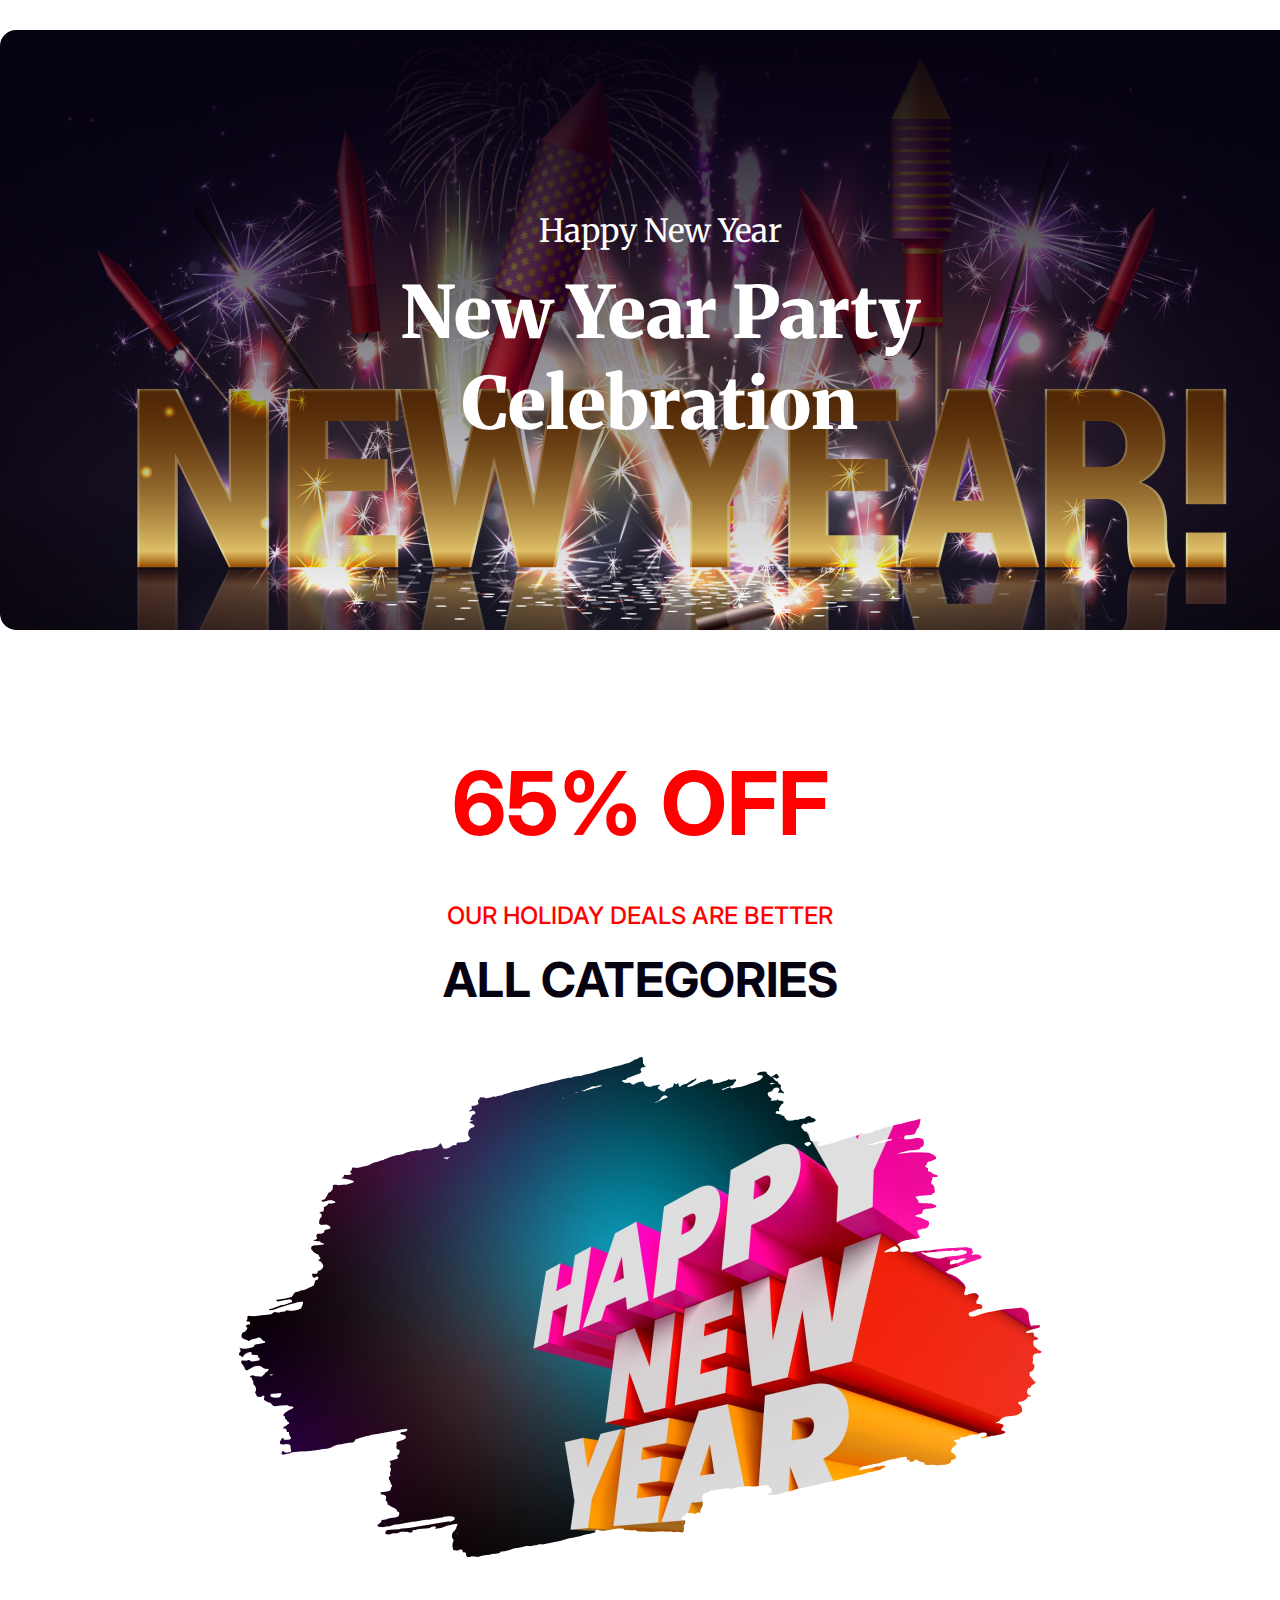
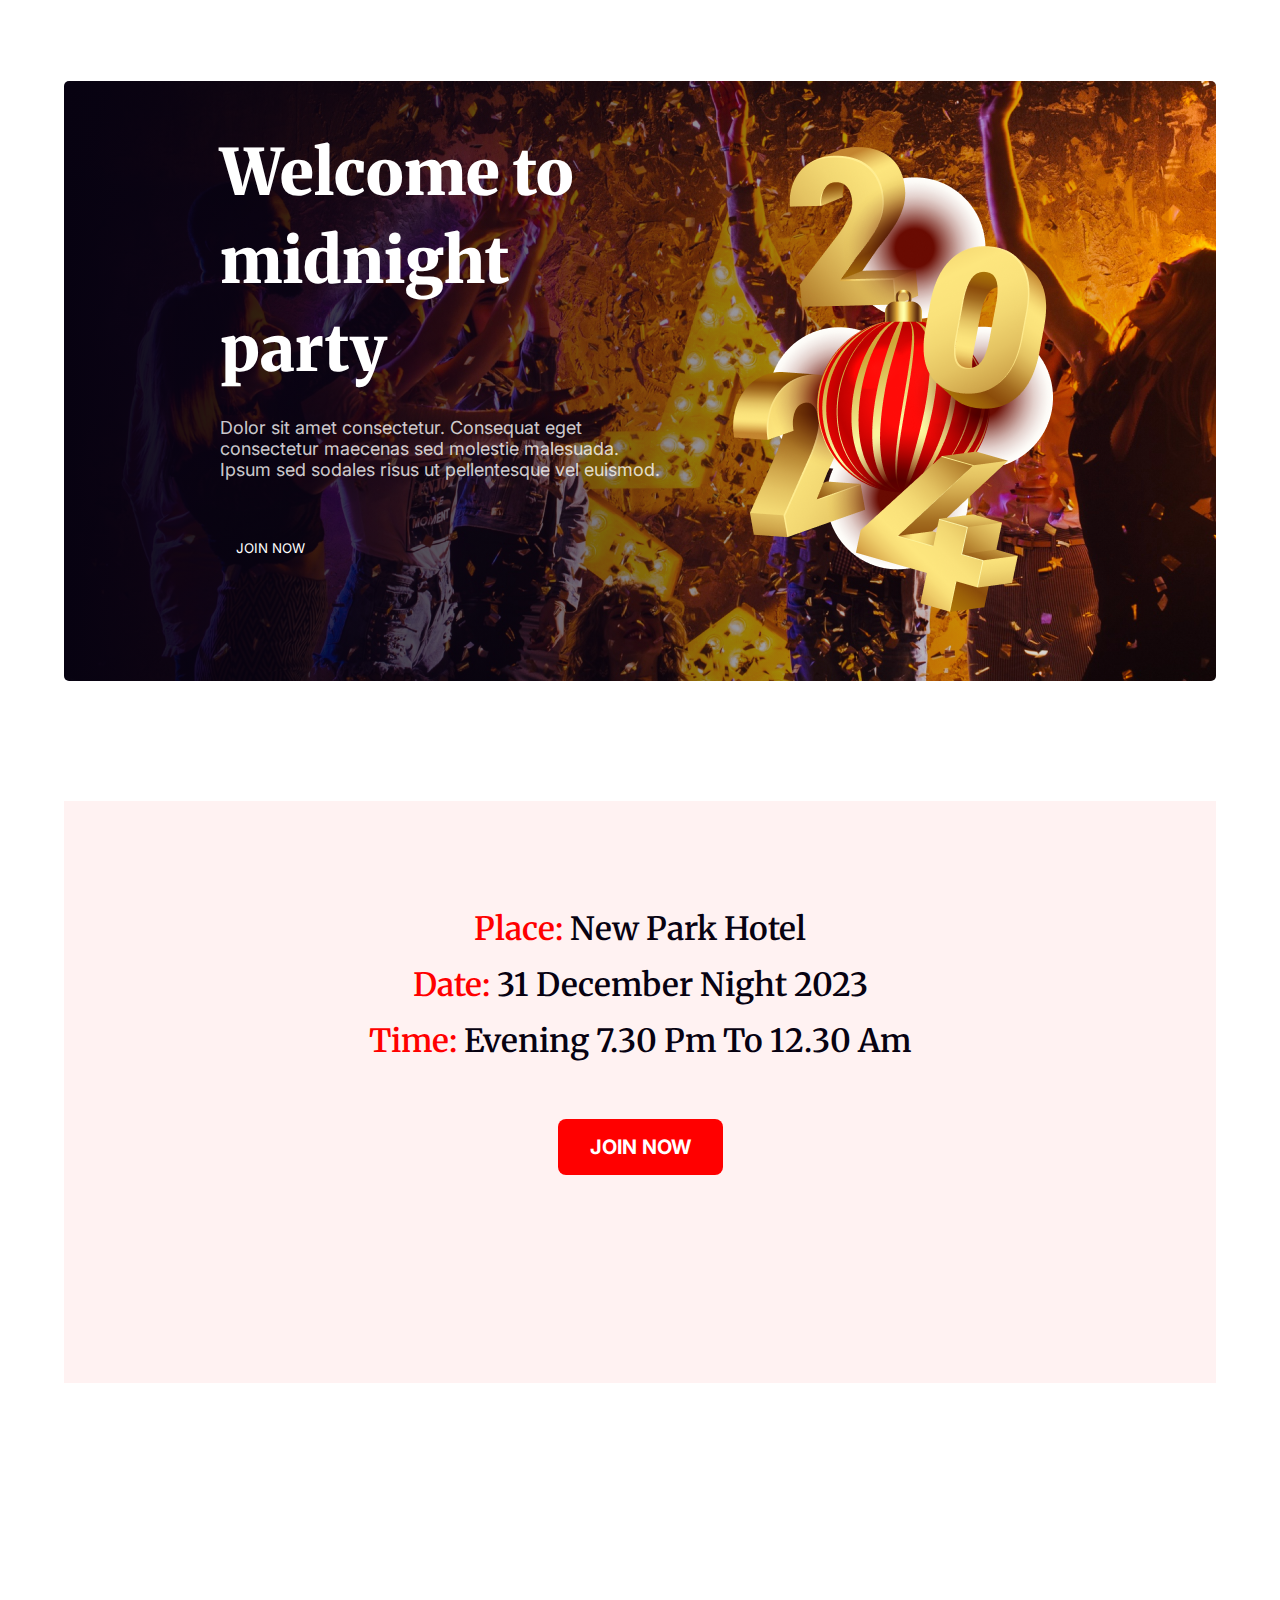
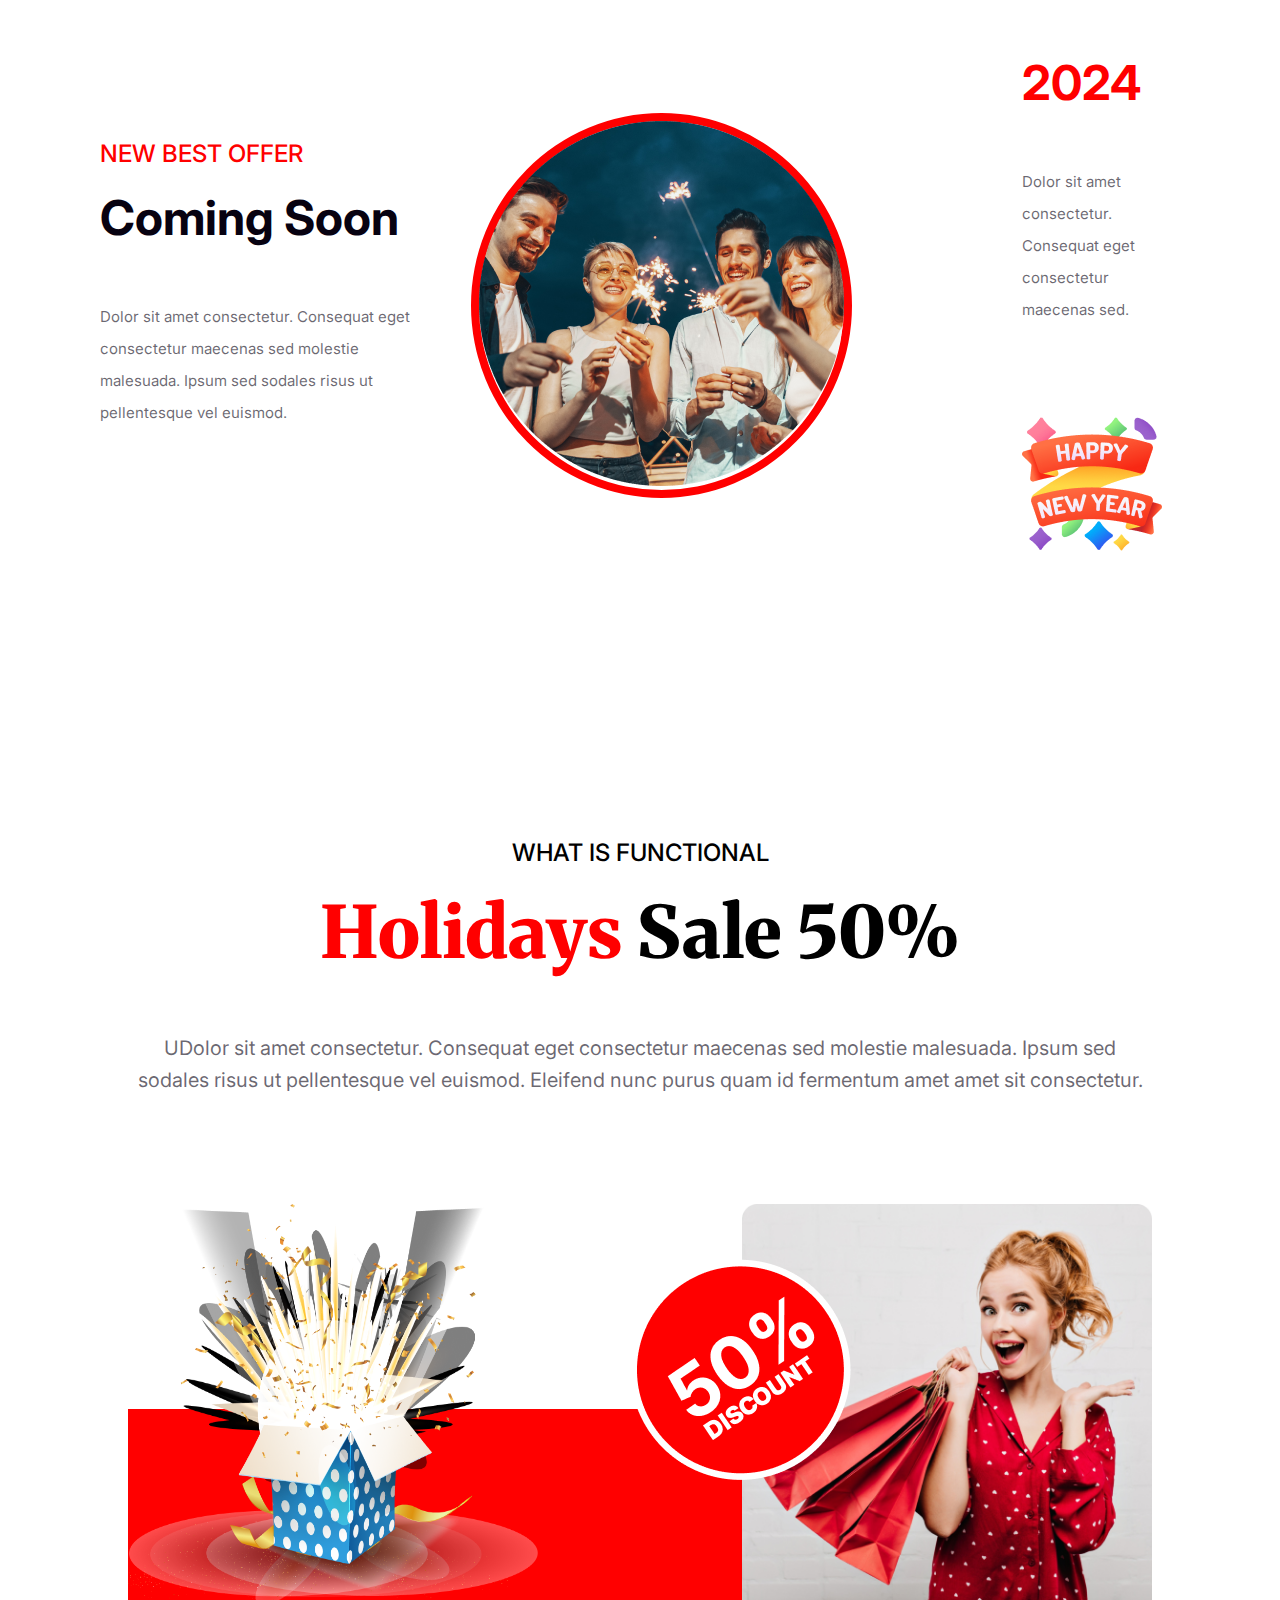
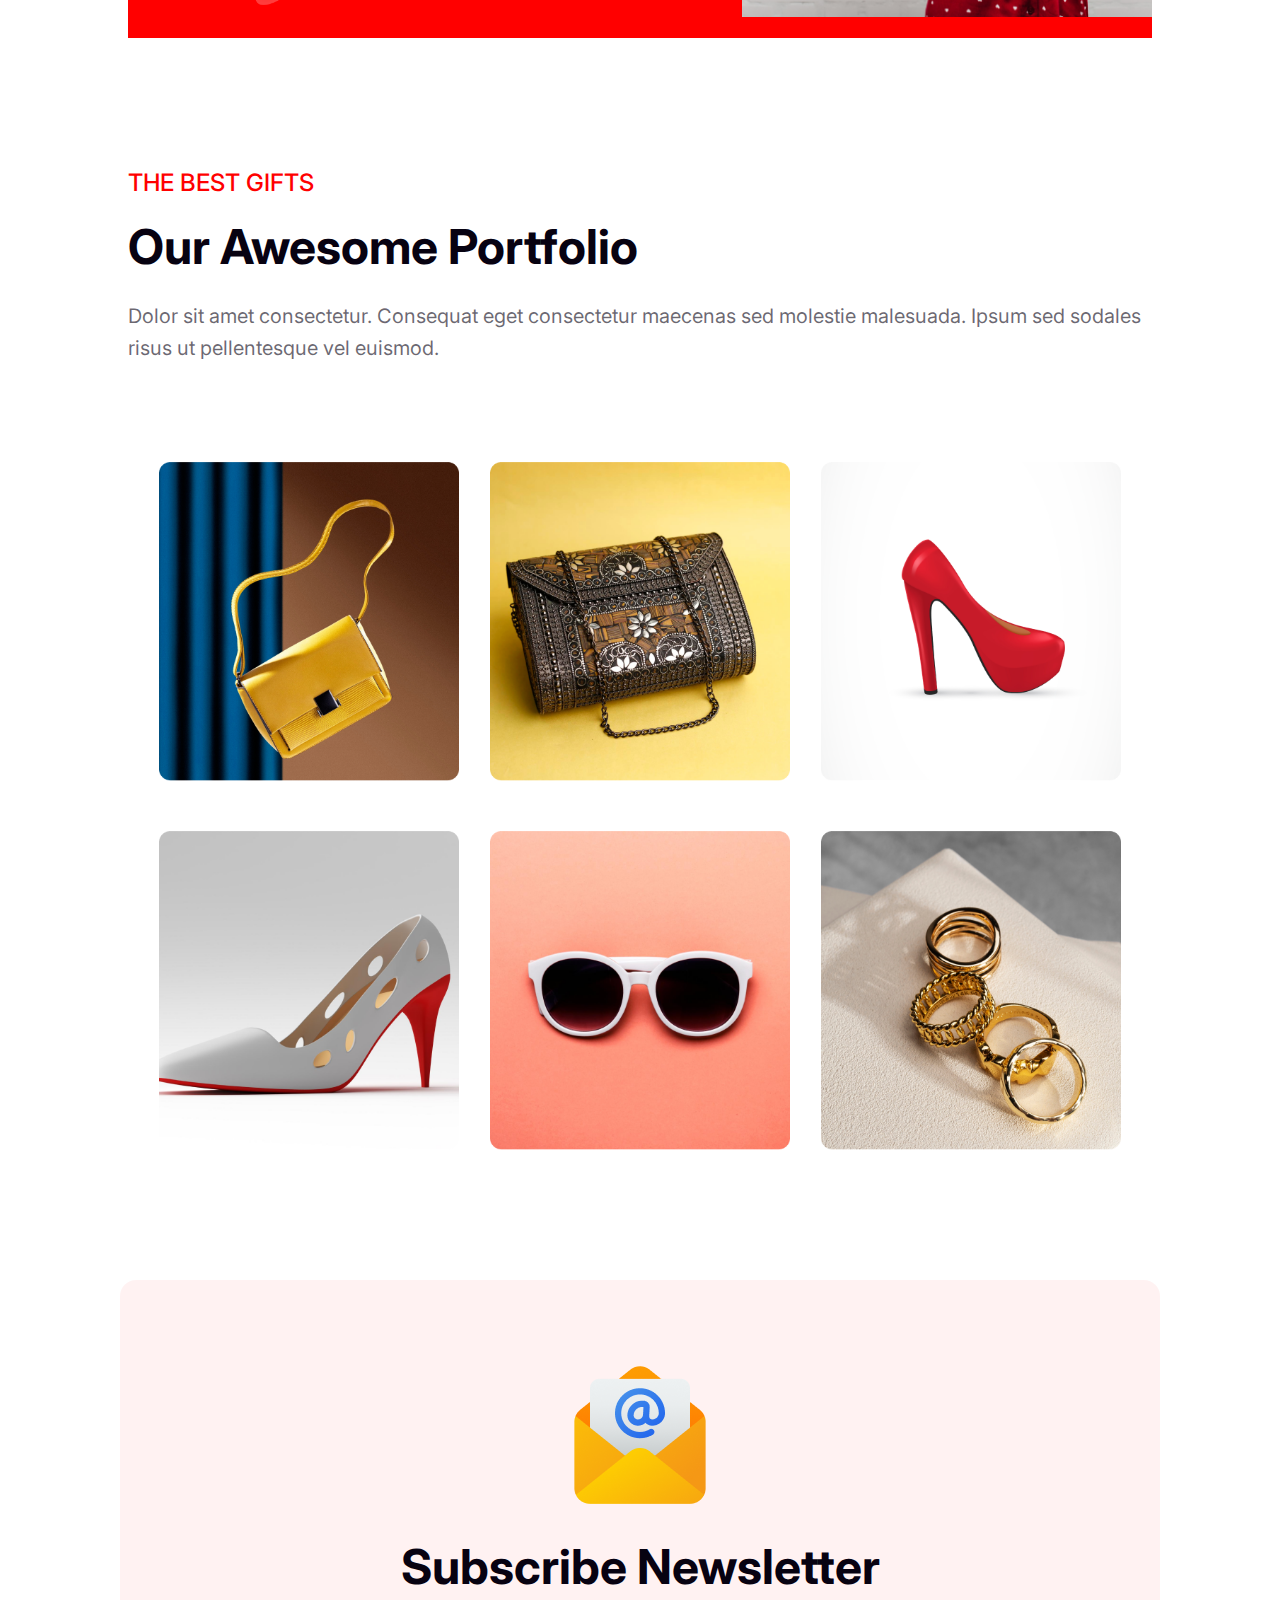
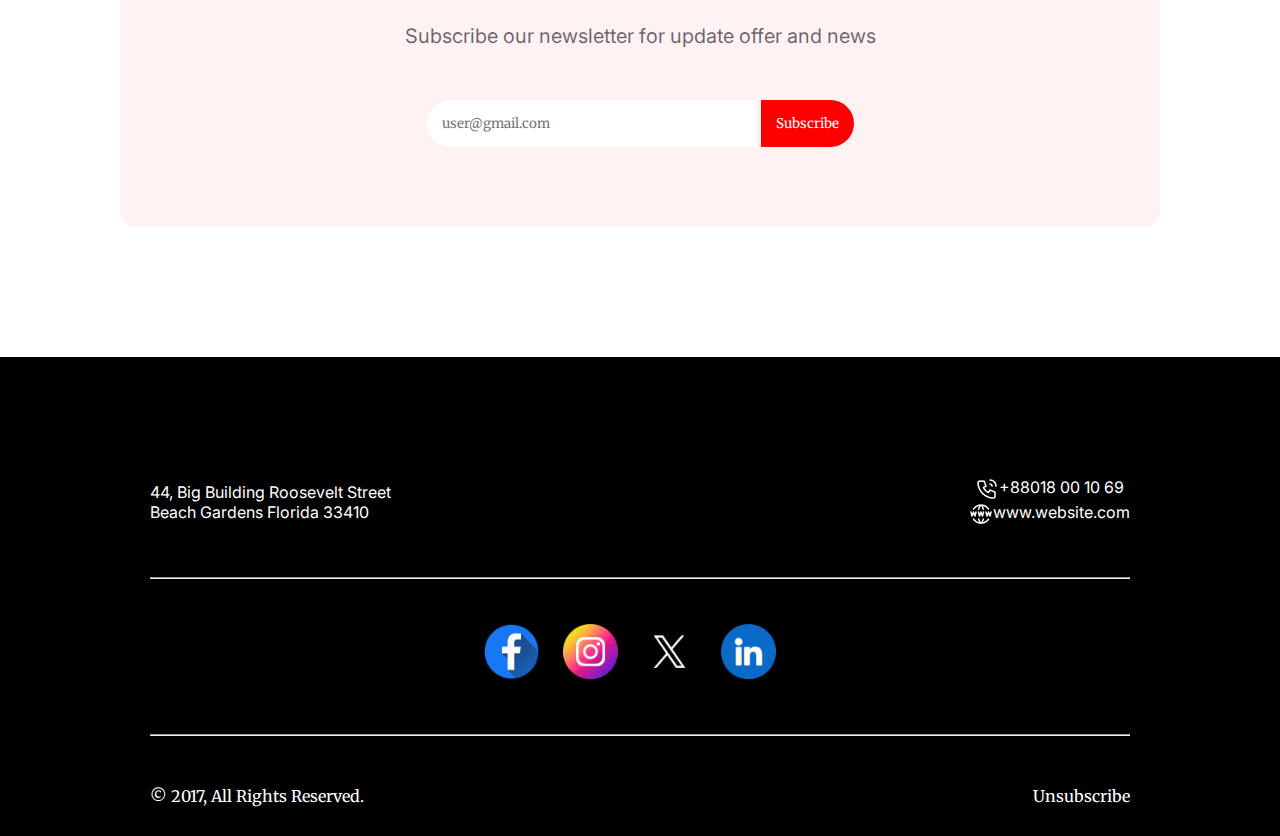
==== index.html @ ffd7e619 "complete first assignment" ====
<!DOCTYPE html>
<html lang="en">

<head>
    <meta charset="UTF-8">
    <meta name="viewport" content="width=device-width, initial-scale=1.0">
    <title>First Assignment</title>
    <link rel="preconnect" href="https://fonts.googleapis.com">
    <link rel="preconnect" href="https://fonts.gstatic.com" crossorigin>
    <link
        href="https://fonts.googleapis.com/css2?family=Merriweather:ital,wght@0,300;0,400;0,700;0,900;1,300;1,400;1,700;1,900&display=swap"
        rel="stylesheet">
    <link rel="stylesheet" href="new-year.css">
</head>

<body>
    <!-- header start -->
    <header>
        <div class="banner">
            <h3 class="banner-sub-title">Happy New Year</h3>
            <h1 class="banner-title">New Year Party Celebration</h1>
        </div>
    </header>
    <!-- header end -->

    <!-- main start -->
    <main>
        <!-- Offer Container -->
        <section class="offer-container">
            <h1 class="offer-title">65% OFF</h1>
            <h5 class="common-offer-sub-title">OUR HOLIDAY DEALS ARE BETTER</h5>
            <h4 class="common-category-title">ALL CATEGORIES</h4>

            <div class="offer-img">
                <img src="images/New Year Photo.png" alt>
            </div>
        </section>
        <!-- end of the offer section -->

        <!-- midnight party section -->
        <section class="party-container">
            <div class="party-text">
                <div>
                    <h3 class="party-title">Welcome to midnight party</h3>
                    <p class="party-description">Dolor sit amet consectetur. Consequat eget consectetur maecenas sed
                        molestie malesuada. Ipsum sed sodales risus ut pellentesque vel euismod.
                    </p>
                    <button>JOIN NOW</button>
                </div>
            </div>
            <div class="party-img">
                <img src="images/Group 70.png" alt>
            </div>
        </section>
        <!-- end of the midnight party section -->

        <!-- start schedule section -->
         <section> 
        <div class="schedule-container">
            <h4><span class="schedule-name">Place:</span> New Park Hotel</h4>
            <h4><span class="schedule-name">Date:</span> 31 December Night 2023</h4>
            <h4><span class="schedule-name">Time:</span> Evening 7.30 pm to 12.30 am</h4>
            <button class="join">JOIN NOW</button>
            </div>
        </section>
        <!-- end of the schedule section -->

        <!-- start best offer section -->
        <section class="best-offer-container">
            <div class="left-column">
                <h5 class="common-offer-sub-title">NEW BEST OFFER</h5>
                <h3 class="common-category-title">Coming Soon</h3>
                <p class="common-description">Dolor sit amet consectetur. Consequat eget consectetur maecenas sed molestie malesuada. Ipsum sed sodales risus ut pellentesque vel euismod. </p>
            </div>
            <div class="middle-column">
                <img src="images/Ellipse 1.png" alt>
            </div>
            <div class="right-column">
                <h1 class="year">2024</h1>
                <p class="common-description">Dolor sit amet consectetur. Consequat eget consectetur maecenas sed.</p>
                <img src="images/Group 96.png" alt>
            </div>
        </section>
        <!-- end of the best offer section -->

        <!-- holiday offer -->
        <section class="holiday-sale-container">
                        <h4 style="color: black;" class="common-offer-sub-title">WHAT IS FUNCTIONAL</h4>

                        <h1 class="sale-title"><span class="text-primary">Holidays</span> Sale 50%
                        </h1>
                        <p class="common-description">UDolor sit amet consectetur. Consequat eget consectetur maecenas sed molestie malesuada. Ipsum sed sodales risus ut pellentesque vel euismod. Eleifend nunc purus quam id fermentum amet amet sit consectetur.

                        </p>
  
                        <div class="holiday-img-container">
                                <img class="person" src="images/Group 75.png" alt="">
                                <img src="images/Rectangle 1.png" alt="">
                        </div>
                        <img class="discount-img" src="images/Group 44.png" alt="">
        </section>
        <!-- complete holiday offer section -->

        <!-- portfolio section-->
        <section class="portfolio-container"> 
                        <h5 class="common-offer-sub-title">THE BEST GIFTS</h5>
                        <h4 class="common-category-title">Our Awesome Portfolio</h4>
                        <p class="common-description">Dolor sit amet consectetur. Consequat eget consectetur maecenas sed molestie malesuada. Ipsum sed sodales risus ut pellentesque vel euismod. </p>
     
                        <div class="gallery-container">
                         <div class="img-container">
                              <img src="images/Rectangle 3.png" alt="">
                              <img src="images/Rectangle 4.png" alt="">
                              <img src="images/Rectangle 5.png" alt="">
                         </div>
                         <div class="img-container">
                              <img src="images/Rectangle 6.png" alt="">
                              <img src="images/Rectangle 7.png" alt="">
                              <img src="images/Rectangle 8.png" alt="">
                         </div>
                        </div>
        </section>
        <!-- end of portfolio section -->
        <!-- news letter -->
        <section class="newsletter-container">
                        <img class="sobi" src="images/Group 61.png" alt="">
                        <h3  class="common-category-title  ">Subscribe Newsletter</h3>
                        <p class="common-description">Subscribe our newsletter for update offer and news</p>
                        <input type="email" name="" id="" placeholder="user@gmail.com">
                        <input type="submit" value="Subscribe">
        </section>
        <!-- end news letter -->

    <!-- main end -->
    </main>
    <footer>
        <section class="footer-text">
            <div class="address">
                44, Big Building Roosevelt Street <br>
                Beach Gardens Florida 33410
            </div>
            <div class="contact">
               <p><img src="images/Call.png" alt=""> +88018 00 10 69</p>
               <p><img src="images/Website.png" alt=""> www.website.com</p>
            </div>
        </section>
        <hr>
        <!-- social icon -->
        <section class="social-icon">
               <img src="images/Facebook.png" alt=""><a href=""></a></img>
               <img src="images/Instagram.png" alt=""><a href=""></a></img>
               <img src="images/Twitter.png" alt=""><a href=""></a></img>
               <img src="images/Linkedin.png" alt=""><a href=""></a></img>
        </section>
        <hr>
        <!-- copyright section -->
        <section class="copyright-container">
            <p>&copy; 2017, All Rights Reserved.</p>
            <p>Unsubscribe</p>
        </section>
    </footer>

    </footer>

</body>

</html>
---- new-year.css ----
@import url('https://fonts.googleapis.com/css2?family=Inter:wght@100;200;300;400;500;600;700;800;900&display=swap');
/* font-family: 'Inter', sans-serif; */

* {
    font-family: 'Merriweather', serif;
    margin: 0;
    padding: 0;
}

/* css for header or banner section */

header {
    background-image: linear-gradient(180deg, #070211 0%, rgba(7, 2, 17, 0.00) 100%), url('images/Banner\ Image.png');
    width: 1320px;
    height: 600px;
    margin: 30px auto;
    display: flex;
    justify-content: center;
    align-items: center;
    border-radius: 16px;
}

.banner {
    text-align: center;
    color: white;
    width: 50%;
}

.banner-sub-title {
    font-size: 32px;
    font-weight: 400;
}

.banner-title {
    margin-top: 16px;
    font-size: 72px;
    font-weight: 900;
}

/* end of the banner section */



/* offer section */
.offer-container {
    text-align: center;

}

.offer-title {
    color: #F00;
    font-size: 88px;
    font-weight: 700;
    margin-top: 120px;
    font-family: 'Inter', sans-serif;

}

.common-offer-sub-title {
    margin: 45px 0 20px;
    color: #F00;
    font-size: 24px;
    font-weight: 500;
    font-family: 'Inter', sans-serif;
}

.common-category-title {
    color: #070211;
    font-size: 48px;
    font-weight: 700;
    font-family: 'Inter', sans-serif;
}

.offer-img {
    margin-top: 48px;
}

/* end of the offer section */

/* midnight party section */

.party-container {
    background-image: linear-gradient(90deg, #070211 0%, rgba(7, 2, 17, 0.00) 100%), url('images/Vectorrr.png');
    background-repeat: no-repeat;
    background-size: cover;
    width: 90%;
    height: 600px;
    margin: 120px auto 120px;
    border-radius: 5px;
    display: flex;
    justify-content: space-between;
    align-items: center;

}

.party-text,
.party-img {
    width: 50%;
    padding: 0 30px;
}

.party-text {
    margin-top: 126px;
    margin-left: 126px;
    margin-bottom: 200px;

}

.party-title {
    color: #FFF;
    font-size: 64px;
    font-weight: 900;
    line-height: 88px;
    margin-bottom: 25px;
}

.party-description {

    color: rgba(255, 255, 255, 0.80);
    font-family: 'Inter', sans-serif;
    font-size: 18px;
    font-weight: 400;
    color: rgba(255, 255, 255, 0.80);
    margin-bottom: 50px;

}

.party-text button {
    width: 100px;
    height: 30px;
    padding: 10px 10px;
    border-radius: 5px;
    border: none;
    color: #FFFFFF;
    background-color: transparent;
    font-family: 'Inter', sans-serif;
}

.party-text button:hover {
    background-color: #FAA10D;
}

/* end of the midnight party section */


/* start schedule section style */

.schedule-container {
    fill: linear-gradient(180deg, rgba(255, 0, 0, 0.10) 0%, rgba(255, 0, 0, 0.00) 100%);
    width: 90%;
    height: 482px;
    text-align: center;
    font-size: 32px;
    margin: 120px auto;
    background: #ff00000d;
    padding-top: 100px;
    
}

.schedule-container h4 {

    color: #070211;
    font-size: 32px;
    font-weight: 600;
    line-height: 56px;
    text-transform: capitalize;
}

.schedule-name {
    color: red;
}

.schedule-container button {
    margin-top: 50px;
    padding: 16px 32px;
    border-radius: 8px;
    background: #F00;
    border: none;
}

.join {
    color: #FFF;
    font-family: 'Inter', sans-serif;
    text-align: center;
    font-size: 20px;
    font-weight: 700;
    text-transform: uppercase;
}

/* end of the schedule section style */

/* start of the css for offer best section */

.best-offer-container {
    display: flex;
    justify-content: space-between;
    align-items: center;
    gap: 50px;
    padding: 150px 100px;
}

.left-column p, .right-column p {
    color: #07021199;
    font-size: 15px;
    font-weight: 400;
    margin-bottom: 40px;
    margin-top: 30px;
}

.middle-column {
    border: 8px solid red;
    border-radius: 50%;
    margin-right: 120px ;
}


.year{
    color: #F00;
font-size: 48px;
font-weight: 700;
line-height: normal;
font-family: 'Inter', sans-serif; 

}
.common-description{
    color: rgba(7, 2, 17, 0.60);
font-size: 20px;
font-weight: 400;
line-height: 32px; 
font-family: 'Inter', sans-serif;
}

/* end of the css for offer best section */

/* holiday sales */
.holiday-sale-container {
    width: 80%;
    margin: 130px auto;
    text-align: center;
    height: 800px;
    background-image: url('images/Rectangle\ 2.png');
    background-repeat: no-repeat;
    background-position: bottom;
}
.sale-title {
    font-size: 72px;
    font-weight: 900;
    margin-top: 16px;
}
.holiday-sale-container h1{
    margin-bottom: 30px;
}

.holiday-img-container {
    margin-top: 60px;
    display: flex;
    justify-content: space-between;
}

.holiday-img-container img {
    width: 40%;
}

.discount-img {
    position: relative;
    bottom: 400px;
    left: 100px;
}
.text-primary{
    color: #F00;
}
/* complete holiday section */

/* Portfolio section */

.portfolio-container {
    width: 80%;
    margin: 130px auto;
    text-align: left;
}

.img-container {
    margin-top: 50px;
    display: flex;
    justify-content: space-evenly;
    margin-bottom: 10px;
}

.img-container img {
    width: 300px;
    border-radius: 5px;

}

.img-container img:hover {
    box-shadow: 10px 10px 15px gray;
    border-radius: 5px;
}

/* complete portfolio section */

/* news letter */
.newsletter-container {
    width: 50%;
    margin: 130px auto;
    text-align: center;
    padding: 80px 200px;
    border-radius: 16px;
    background: #ff00000d;
}
.common-description{
    padding-top: 24px;
    padding-bottom: 48px;
}
.sobi{
    padding-bottom: 22px;
}

input[type='email'] {
    width: 300px;
    padding: 15px;
    border-radius: 30px 0 0px 30px;
    border: none;
    margin-right: 0px;
}

input[type='submit'] {
    border-radius: 0px 50px 50px 0px;
    background: #F00;
    padding: 15px;
    border: none;
    color: white;
}
/* end  newsletter section */


/* footer */
footer {
    margin-top: 130px;
    background-color: black;
    color: white;
    padding: 120px 150px 30px;
    font-family: 'Inter', sans-seri

}

.footer-text {
    display: flex;
    align-items: center;
    justify-content: space-between;
    font-family: 'Inter', sans-seri
}
.address{
    font-family: 'Inter', sans-seri
}


hr {
    margin-top: 50px;
    color: rgba(255, 255, 255, 0.15);
    font-family: 'Inter', sans-seri
}

.contact p {
    display: flex;
    justify-content: center;
    font-family: 'Inter', sans-serif; 
}

/* social icon */
.social-icon {
    margin-top: 45px;
    text-align: center;

}

.social-icon img {
    margin-right: 20px;
    width: 55px;
}

/* copyright */
.copyright-container {
    margin-top: 50px;
    display: flex;
    justify-content: space-between;
    font-family: 'Inter', sans-serif; 
}
/* end footer */
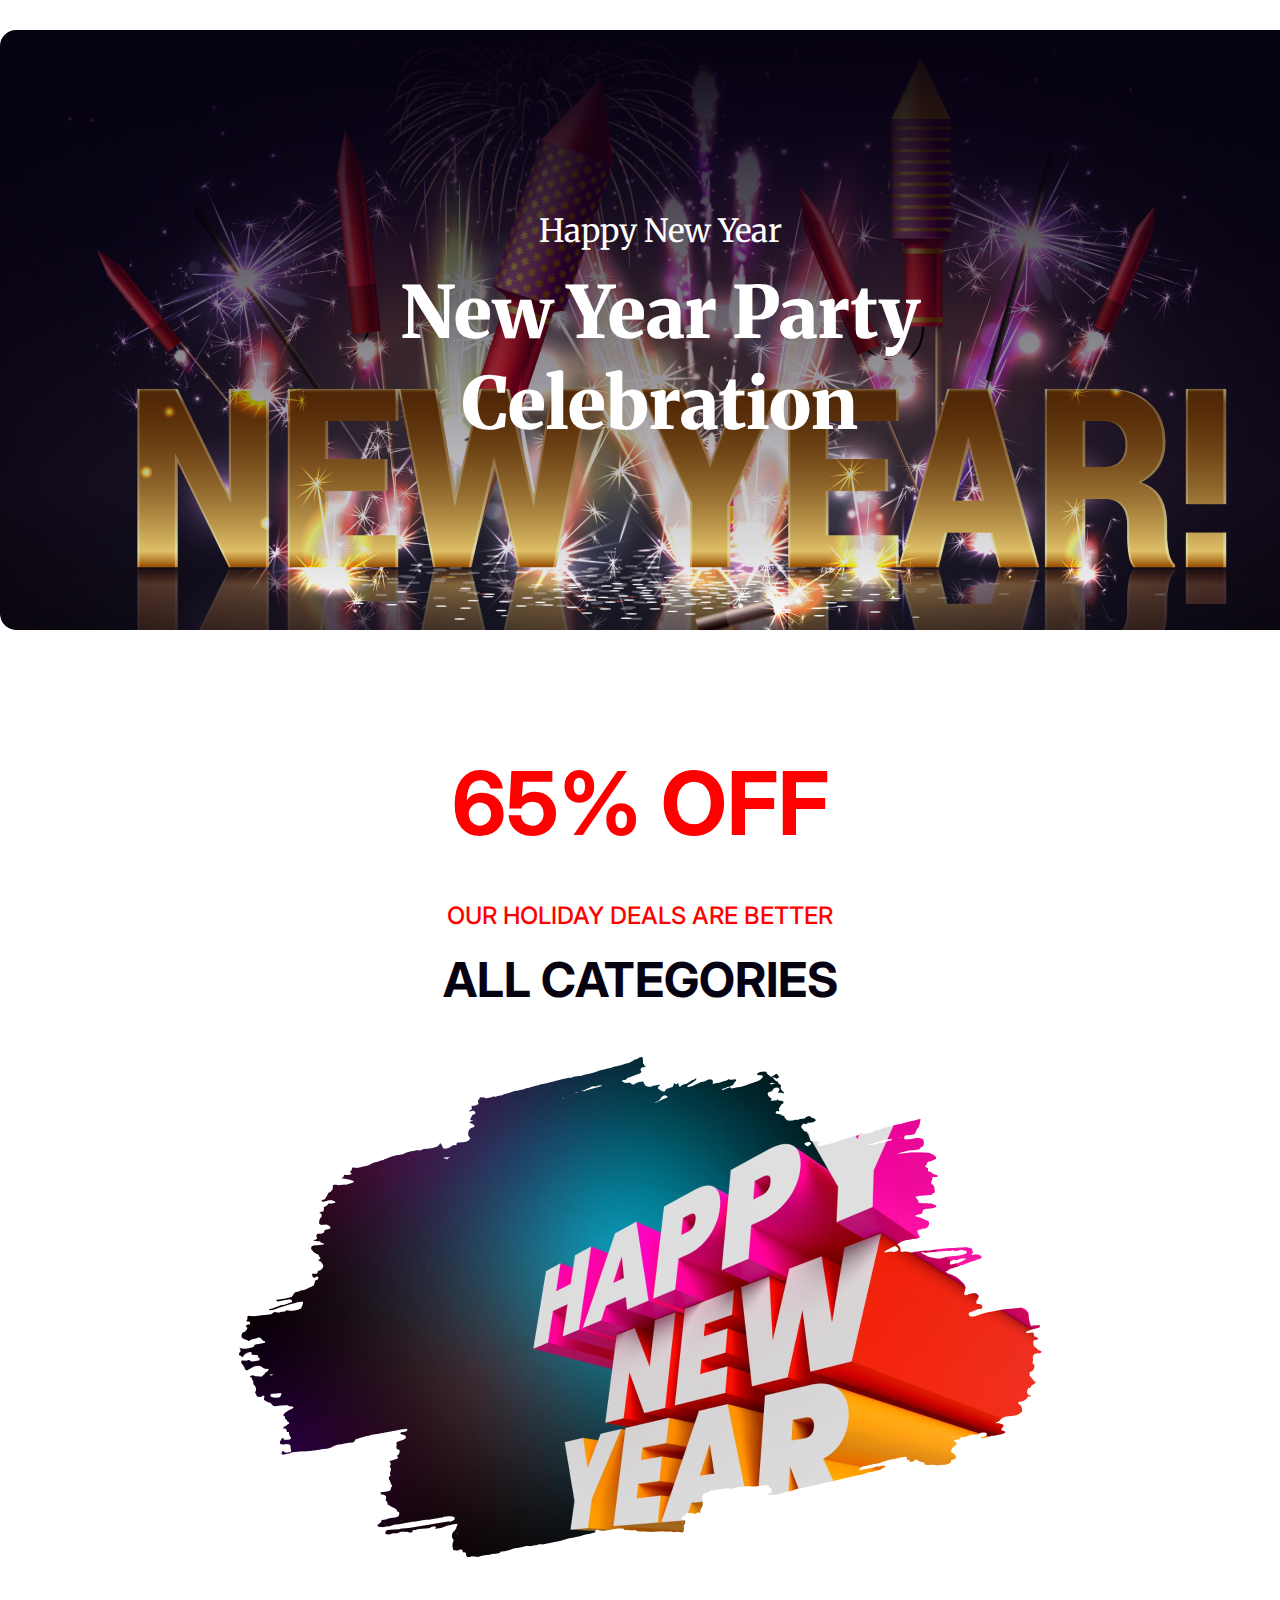
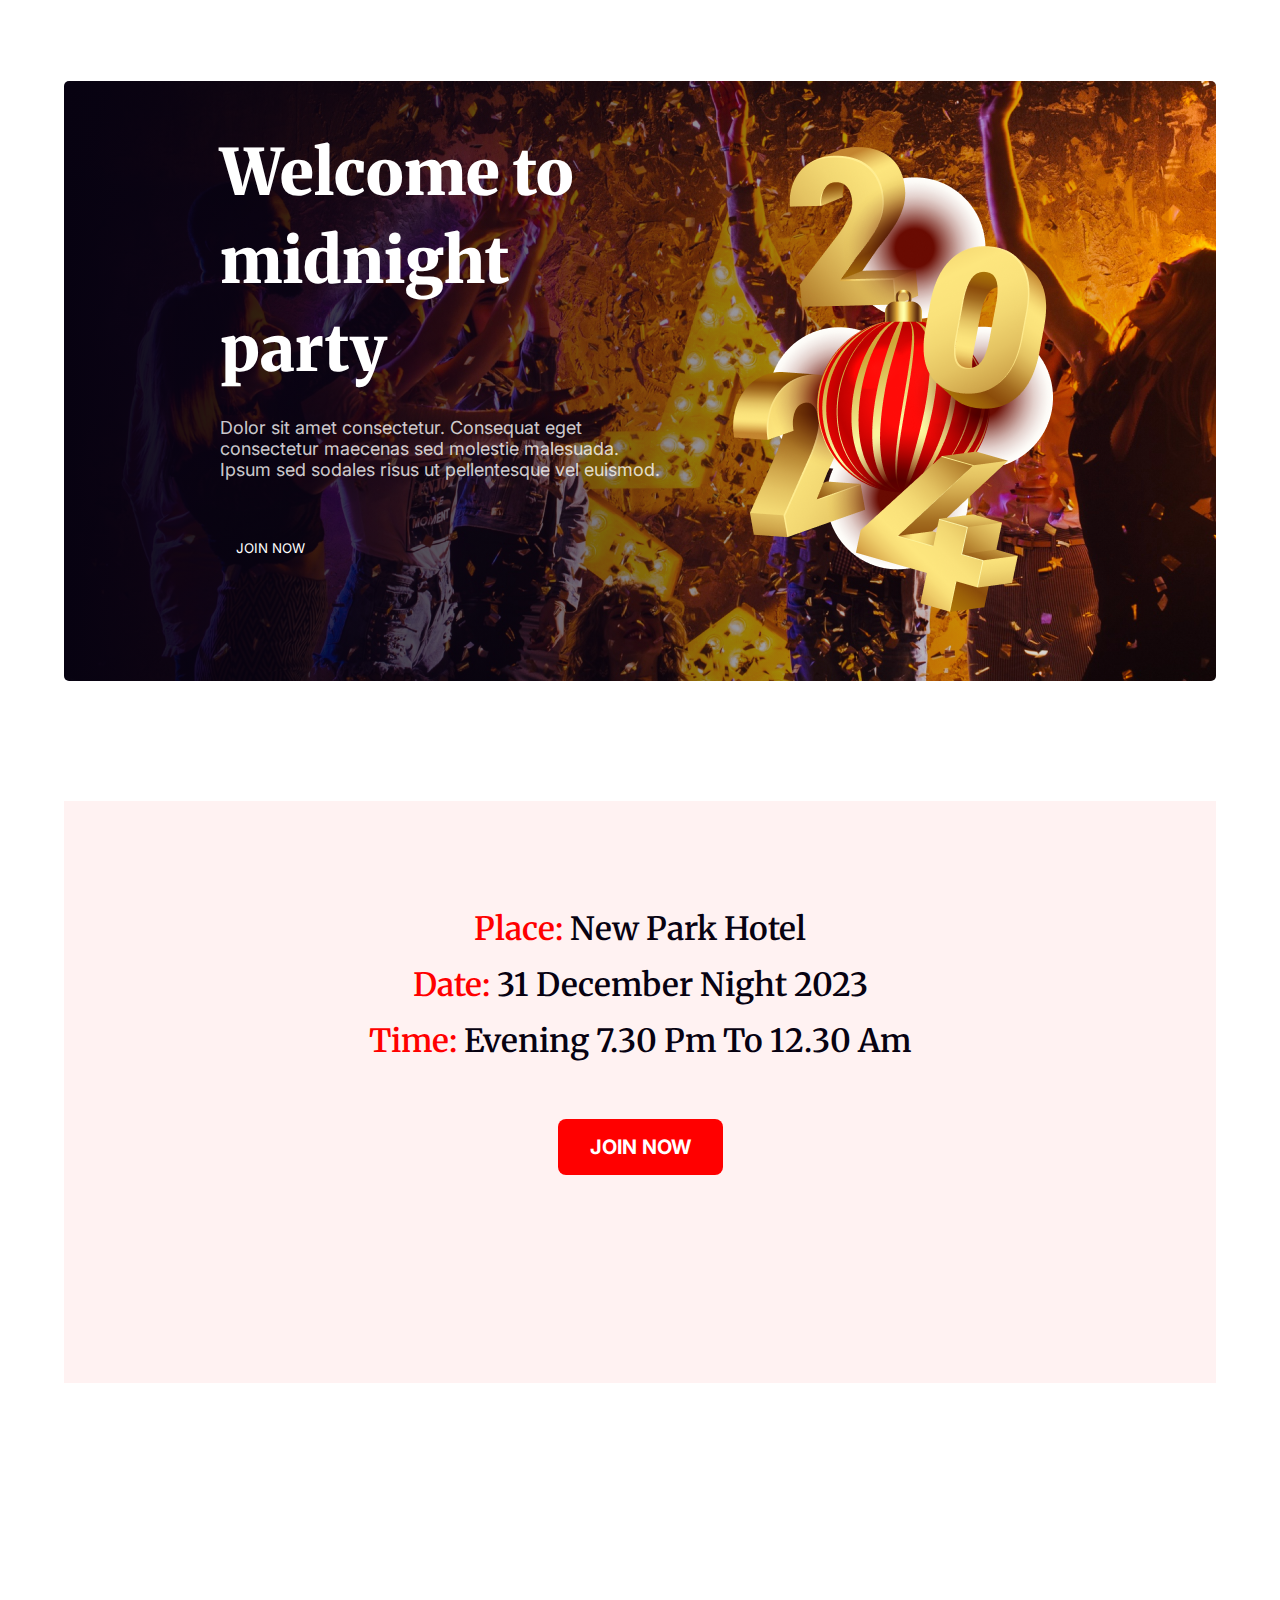
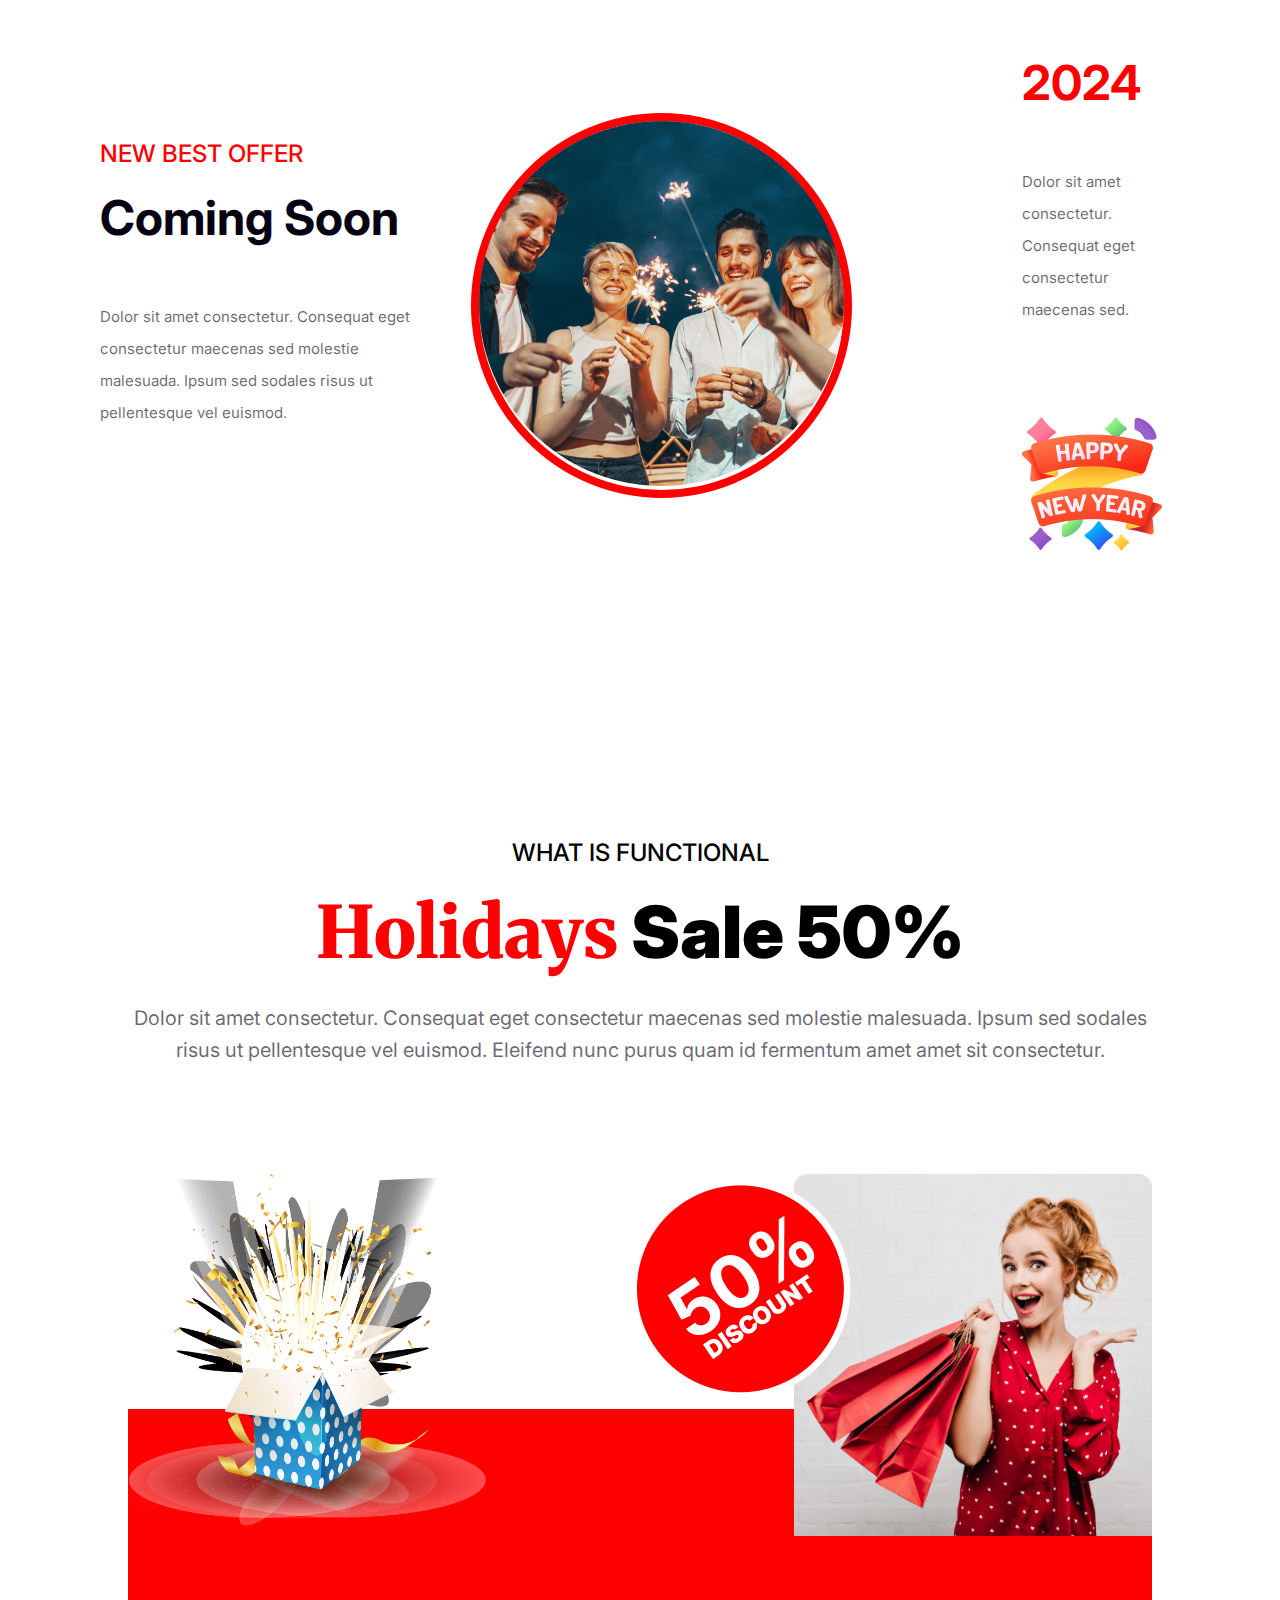
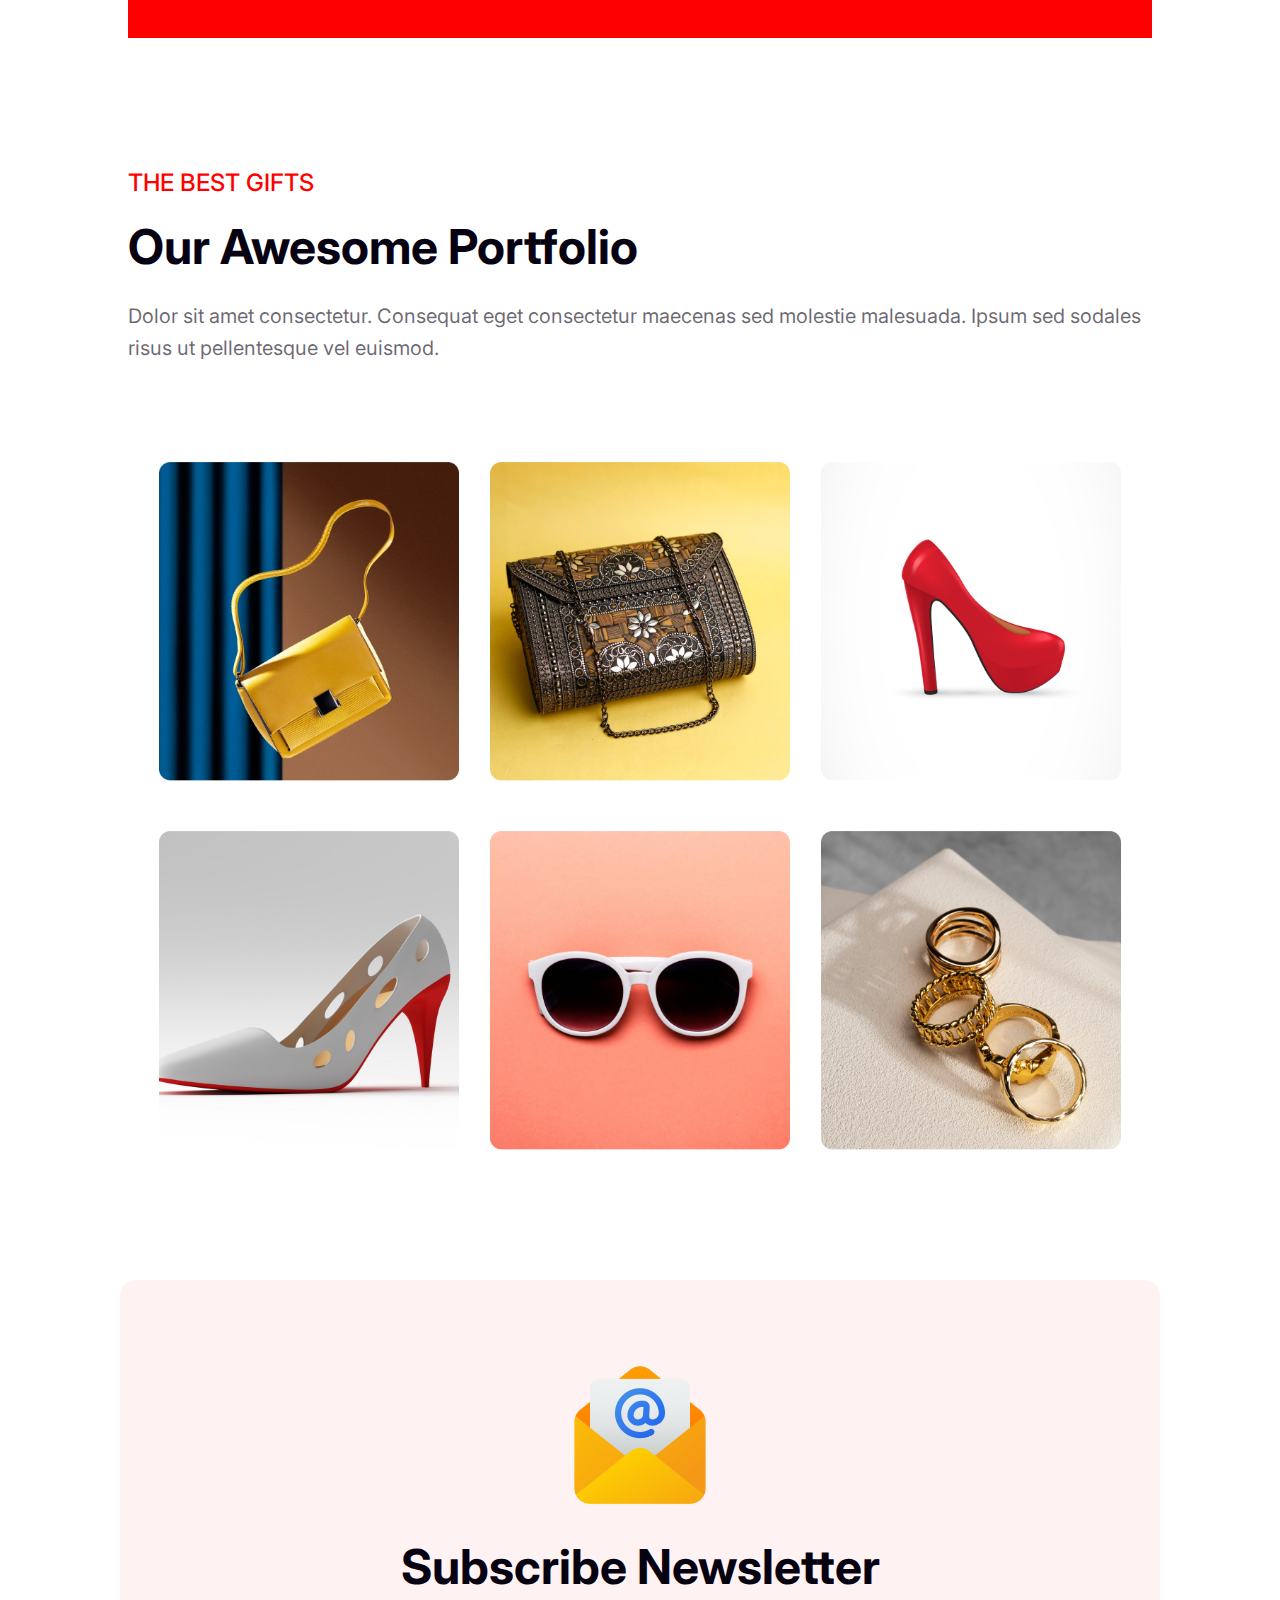
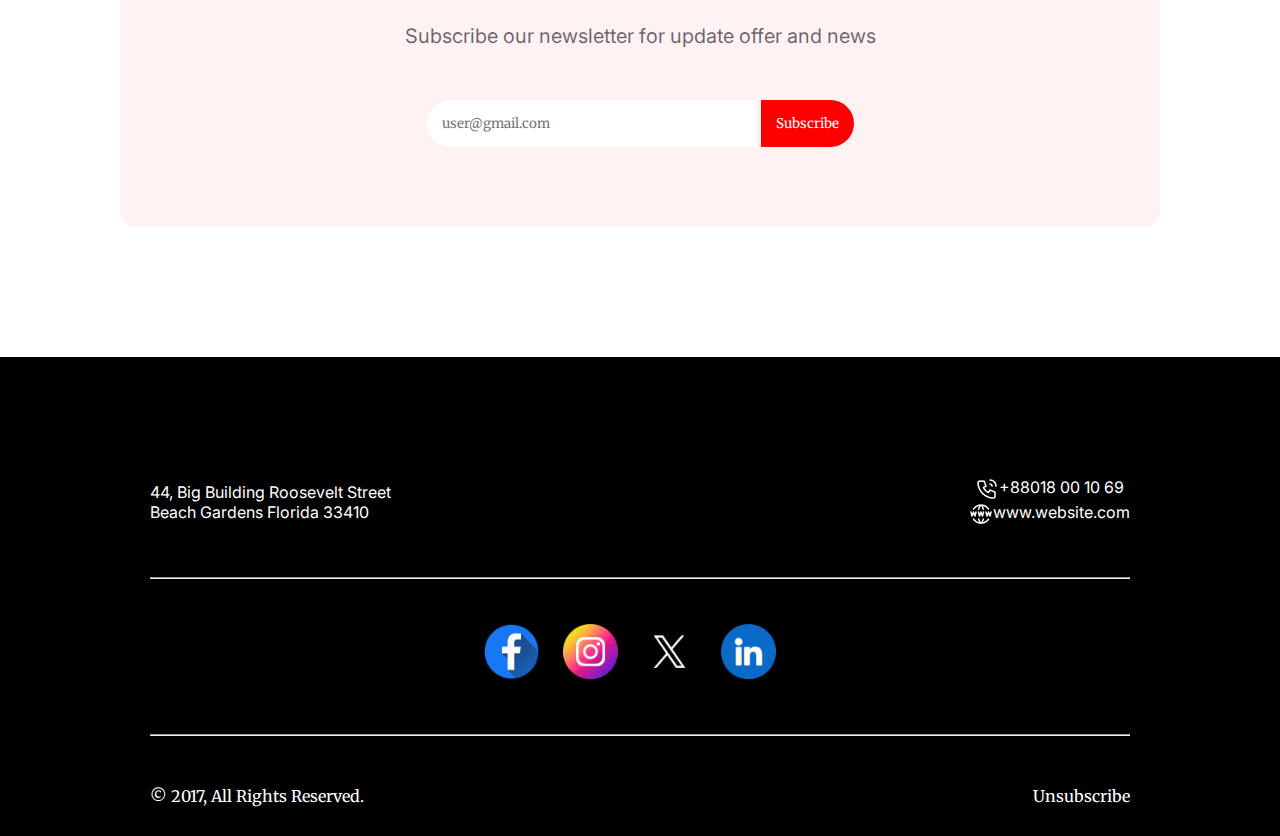
==== commit 8f2b0b61: "Done" ====
--- a/index.html
+++ b/index.html
@@ -85,19 +85,16 @@
 
         <!-- holiday offer -->
         <section class="holiday-sale-container">
-                        <h4 style="color: black;" class="common-offer-sub-title">WHAT IS FUNCTIONAL</h4>
+            <h4 style="color: black;" class="extra" class="common-sub-title">WHAT IS FUNCTIONAL</h4>
+            <h1 class="sale-title"><span class="text-primary">Holidays</span> Sale 50%</h1>
+            <p class="common-description">Dolor sit amet consectetur. Consequat eget consectetur maecenas sed 
+                molestie malesuada. Ipsum sed sodales risus ut pellentesque vel euismod. Eleifend nunc purus quam id fermentum amet amet sit consectetur.</p>
 
-                        <h1 class="sale-title"><span class="text-primary">Holidays</span> Sale 50%
-                        </h1>
-                        <p class="common-description">UDolor sit amet consectetur. Consequat eget consectetur maecenas sed molestie malesuada. Ipsum sed sodales risus ut pellentesque vel euismod. Eleifend nunc purus quam id fermentum amet amet sit consectetur.
-
-                        </p>
-  
-                        <div class="holiday-img-container">
-                                <img class="person" src="images/Group 75.png" alt="">
-                                <img src="images/Rectangle 1.png" alt="">
-                        </div>
-                        <img class="discount-img" src="images/Group 44.png" alt="">
+            <div class="holiday-img-container">
+                    <img class="person" src="images/Group 75.png" alt="">
+                    <img src="images/Rectangle 1.png" alt="">
+            </div>
+            <img class="discount-img" src="images/Group 44.png" alt="">
         </section>
         <!-- complete holiday offer section -->
 
--- a/new-year.css
+++ b/new-year.css
@@ -242,14 +242,16 @@
     background-repeat: no-repeat;
     background-position: bottom;
 }
+
+
 .sale-title {
     font-size: 72px;
     font-weight: 900;
-    margin-top: 16px;
-}
-.holiday-sale-container h1{
-    margin-bottom: 30px;
-}
+    margin-top: 16;
+    font-family: 'Inter', sans-serif
+}
+
+
 
 .holiday-img-container {
     margin-top: 60px;
@@ -258,13 +260,21 @@
 }
 
 .holiday-img-container img {
-    width: 40%;
+    width: 35%;
 }
 
 .discount-img {
     position: relative;
     bottom: 400px;
     left: 100px;
+}
+.extra{
+    font-family: 'Inter', sans-serif;
+    color: #070211;
+font-size: 24px;
+font-weight: 500;
+line-height: normal;
+margin-bottom: 20px;;
 }
 .text-primary{
     color: #F00;
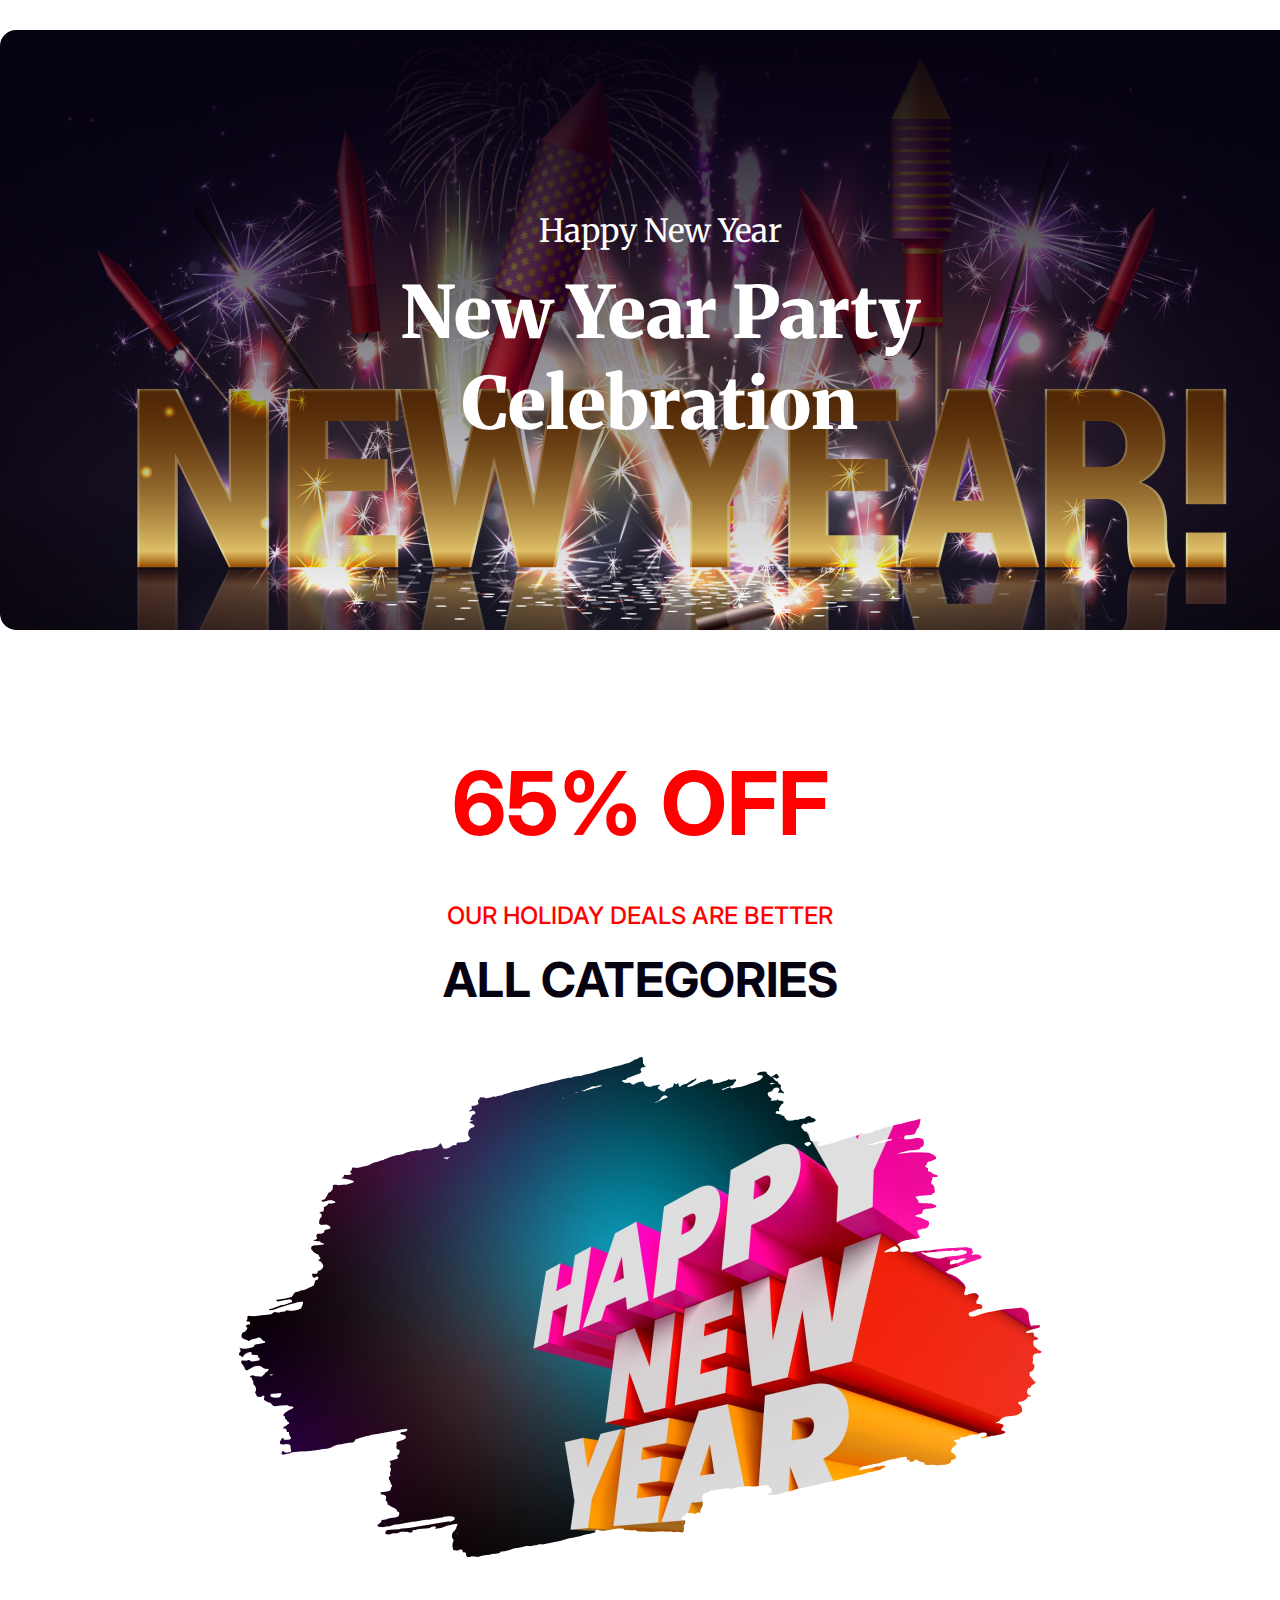
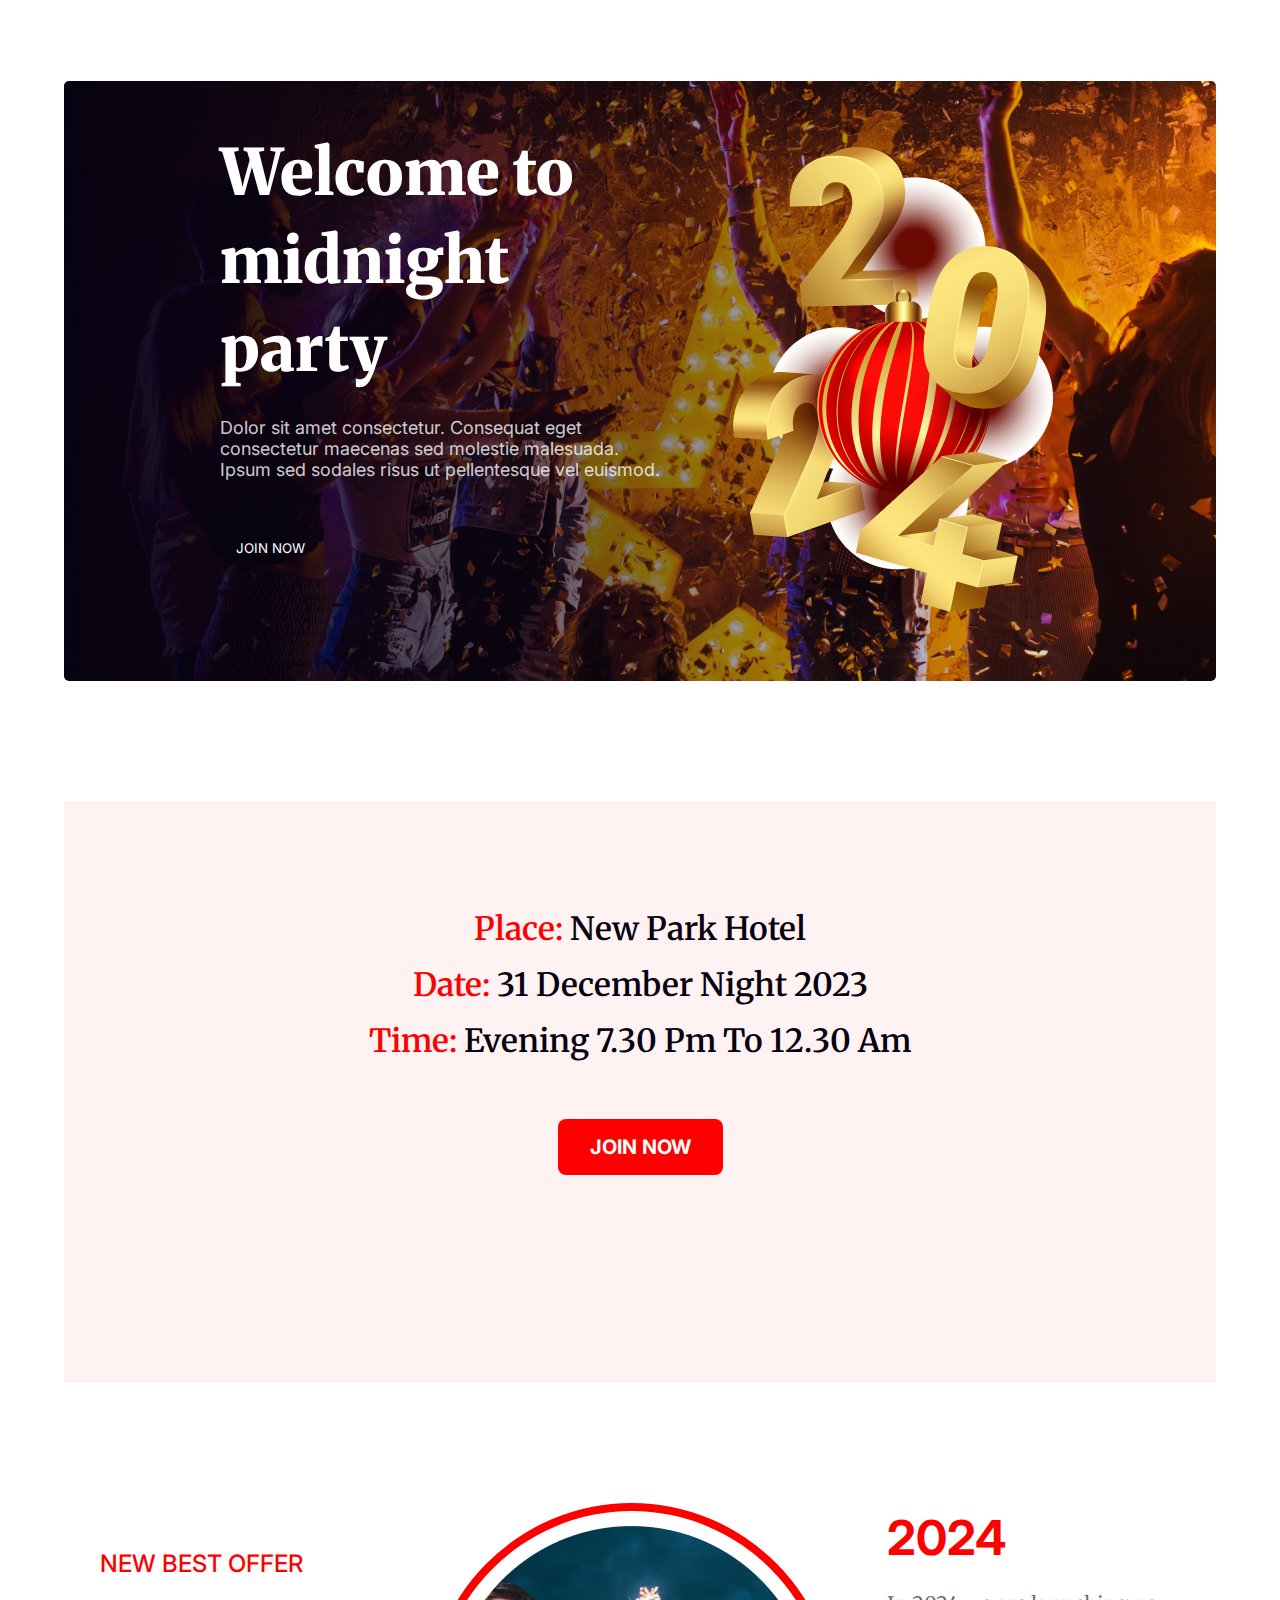
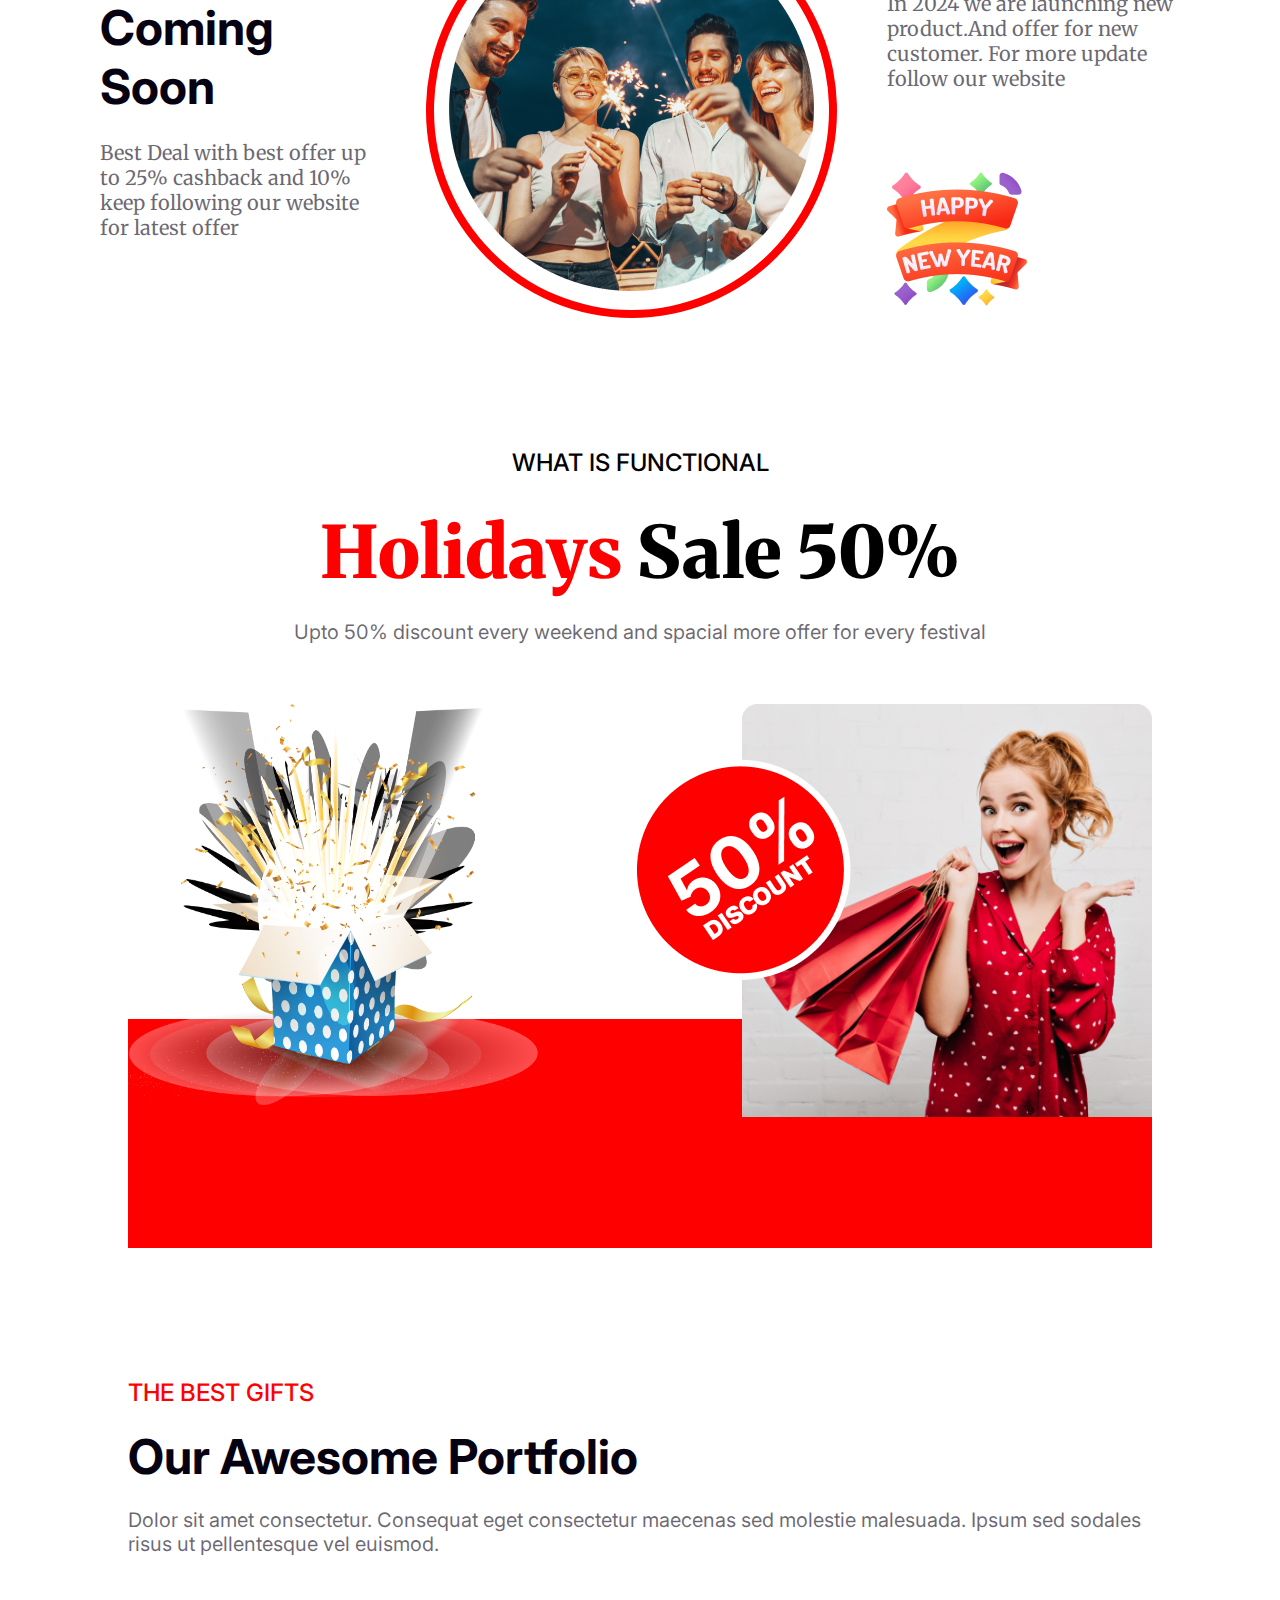
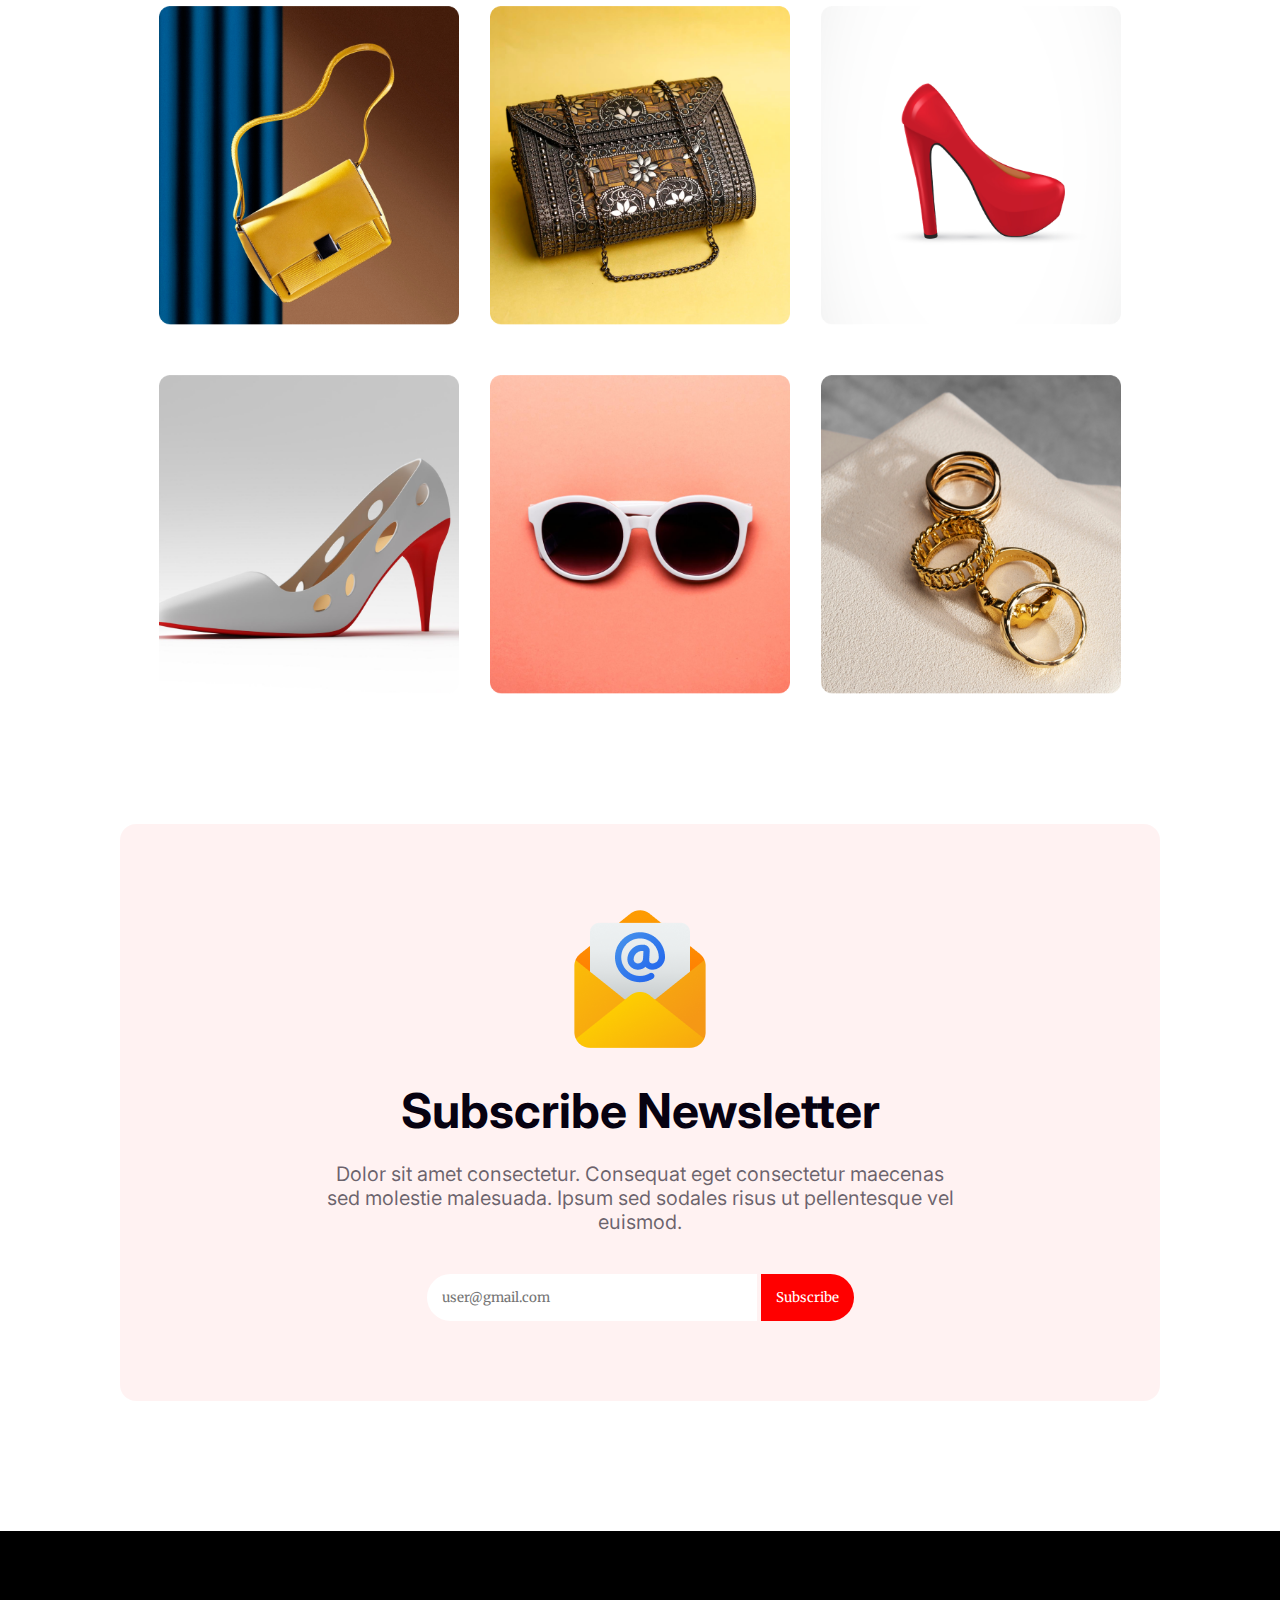
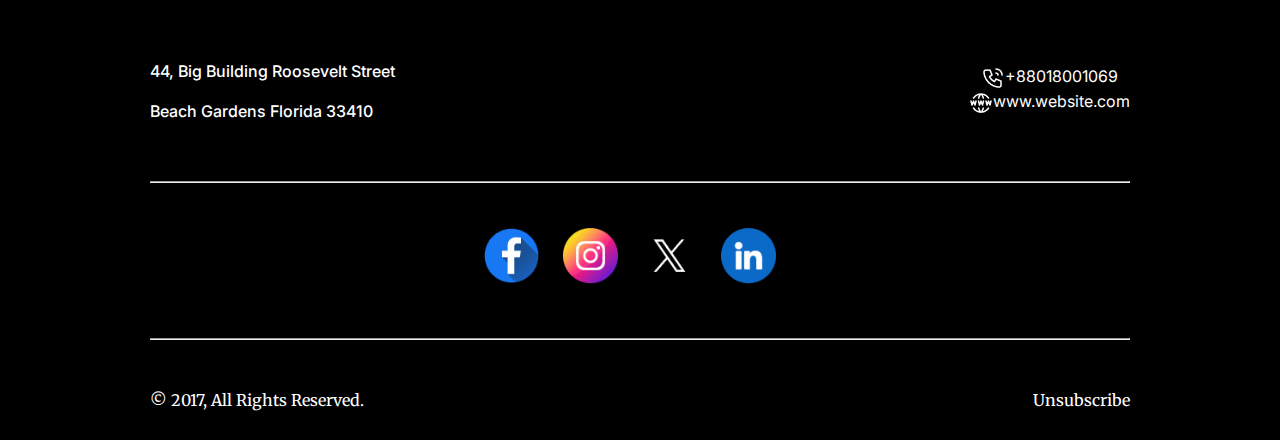
==== commit aadf1491: "Complete" ====
--- a/index.html
+++ b/index.html
@@ -68,16 +68,18 @@
         <!-- start best offer section -->
         <section class="best-offer-container">
             <div class="left-column">
-                <h5 class="common-offer-sub-title">NEW BEST OFFER</h5>
-                <h3 class="common-category-title">Coming Soon</h3>
-                <p class="common-description">Dolor sit amet consectetur. Consequat eget consectetur maecenas sed molestie malesuada. Ipsum sed sodales risus ut pellentesque vel euismod. </p>
+                <h5 class="common-offer-sub-title" class="common-sub-title">NEW BEST OFFER</h5>
+                <h3 class="common-category-title" class="common-title-1">Coming Soon</h3>
+                <p class="common-description">Best Deal with best offer up to 25% cashback and 10% keep
+                    following our website for latest offer</p>
             </div>
             <div class="middle-column">
                 <img src="images/Ellipse 1.png" alt>
             </div>
             <div class="right-column">
-                <h1 class="year">2024</h1>
-                <p class="common-description">Dolor sit amet consectetur. Consequat eget consectetur maecenas sed.</p>
+                <h1 class="year" >2024</h1>
+                <p class="common-description">In 2024 we are launching new product.And offer for new
+                    customer. For more update follow our website </p>
                 <img src="images/Group 96.png" alt>
             </div>
         </section>
@@ -85,10 +87,9 @@
 
         <!-- holiday offer -->
         <section class="holiday-sale-container">
-            <h4 style="color: black;" class="extra" class="common-sub-title">WHAT IS FUNCTIONAL</h4>
+            <h4 style="color: black;" class="function">WHAT IS FUNCTIONAL</h4>
             <h1 class="sale-title"><span class="text-primary">Holidays</span> Sale 50%</h1>
-            <p class="common-description">Dolor sit amet consectetur. Consequat eget consectetur maecenas sed 
-                molestie malesuada. Ipsum sed sodales risus ut pellentesque vel euismod. Eleifend nunc purus quam id fermentum amet amet sit consectetur.</p>
+            <p class="common-description-offer">Upto 50% discount every weekend and spacial more offer for every festival</p>
 
             <div class="holiday-img-container">
                     <img class="person" src="images/Group 75.png" alt="">
@@ -102,7 +103,7 @@
         <section class="portfolio-container"> 
                         <h5 class="common-offer-sub-title">THE BEST GIFTS</h5>
                         <h4 class="common-category-title">Our Awesome Portfolio</h4>
-                        <p class="common-description">Dolor sit amet consectetur. Consequat eget consectetur maecenas sed molestie malesuada. Ipsum sed sodales risus ut pellentesque vel euismod. </p>
+                        <p class="common-description-offer">Dolor sit amet consectetur. Consequat eget consectetur maecenas sed molestie malesuada. Ipsum sed sodales risus ut pellentesque vel euismod. </p>
      
                         <div class="gallery-container">
                          <div class="img-container">
@@ -122,7 +123,7 @@
         <section class="newsletter-container">
                         <img class="sobi" src="images/Group 61.png" alt="">
                         <h3  class="common-category-title  ">Subscribe Newsletter</h3>
-                        <p class="common-description">Subscribe our newsletter for update offer and news</p>
+                        <p class="common-description-offer">Dolor sit amet consectetur. Consequat eget consectetur maecenas sed molestie malesuada. Ipsum sed sodales risus ut pellentesque vel euismod. </p>
                         <input type="email" name="" id="" placeholder="user@gmail.com">
                         <input type="submit" value="Subscribe">
         </section>
@@ -137,9 +138,9 @@
                 Beach Gardens Florida 33410
             </div>
             <div class="contact">
-               <p><img src="images/Call.png" alt=""> +88018 00 10 69</p>
-               <p><img src="images/Website.png" alt=""> www.website.com</p>
-            </div>
+                <p><img src="images/Call.png" alt=""> +88018001069</p>
+                <p><img src="images/Website.png" alt=""> www.website.com</p>
+             </div>
         </section>
         <hr>
         <!-- social icon -->
--- a/new-year.css
+++ b/new-year.css
@@ -196,41 +196,31 @@
     justify-content: space-between;
     align-items: center;
     gap: 50px;
-    padding: 150px 100px;
-}
-
+    padding: 0px 100px;
+}
 .left-column p, .right-column p {
     color: #07021199;
-    font-size: 15px;
+    font-size: 20px;
     font-weight: 400;
-    margin-bottom: 40px;
-    margin-top: 30px;
-}
+    margin-bottom: 30px;
+}
+
 
 .middle-column {
     border: 8px solid red;
     border-radius: 50%;
-    margin-right: 120px ;
-}
-
-
+    padding: 15px;
+}
 .year{
     color: #F00;
-font-size: 48px;
-font-weight: 700;
-line-height: normal;
-font-family: 'Inter', sans-serif; 
-
-}
-.common-description{
-    color: rgba(7, 2, 17, 0.60);
-font-size: 20px;
-font-weight: 400;
-line-height: 32px; 
-font-family: 'Inter', sans-serif;
+    font-size: 48px;
+    font-weight: 700;
+
+    font-family: 'Inter', sans-serif;
 }
 
 /* end of the css for offer best section */
+
 
 /* holiday sales */
 .holiday-sale-container {
@@ -243,14 +233,30 @@
     background-position: bottom;
 }
 
-
+.function{
+    color: #F00;
+    font-size: 24px;
+    font-weight: 500;
+    margin: 45px 0px 20px;
+    font-family: 'Inter', sans-serif;
+}
 .sale-title {
     font-size: 72px;
     font-weight: 900;
-    margin-top: 16;
-    font-family: 'Inter', sans-serif
-}
-
+    margin-top: 30px;
+}
+.text-primary{
+    color: red;
+}
+.common-description-offer{
+  
+    margin: 22px 0px 40px;
+    color: #07021199;
+    font-size: 20px;
+    font-weight: 400;
+    font-family: 'Inter', sans-serif;
+
+}
 
 
 .holiday-img-container {
@@ -260,7 +266,7 @@
 }
 
 .holiday-img-container img {
-    width: 35%;
+    width: 40%;
 }
 
 .discount-img {
@@ -268,17 +274,7 @@
     bottom: 400px;
     left: 100px;
 }
-.extra{
-    font-family: 'Inter', sans-serif;
-    color: #070211;
-font-size: 24px;
-font-weight: 500;
-line-height: normal;
-margin-bottom: 20px;;
-}
-.text-primary{
-    color: #F00;
-}
+
 /* complete holiday section */
 
 /* Portfolio section */
@@ -350,7 +346,7 @@
     background-color: black;
     color: white;
     padding: 120px 150px 30px;
-    font-family: 'Inter', sans-seri
+
 
 }
 
@@ -358,26 +354,28 @@
     display: flex;
     align-items: center;
     justify-content: space-between;
-    font-family: 'Inter', sans-seri
-}
-.address{
-    font-family: 'Inter', sans-seri
+
+
+}
+.footer-text .address{
+    font-family: 'Inter', sans-serif; 
+    color: #FFF;
+font-weight: 500;
+line-height: 40px; 
 }
 
 
 hr {
     margin-top: 50px;
     color: rgba(255, 255, 255, 0.15);
-    font-family: 'Inter', sans-seri
-}
-
+ 
+}
 .contact p {
     display: flex;
     justify-content: center;
     font-family: 'Inter', sans-serif; 
 }
 
-/* social icon */
 .social-icon {
     margin-top: 45px;
     text-align: center;
